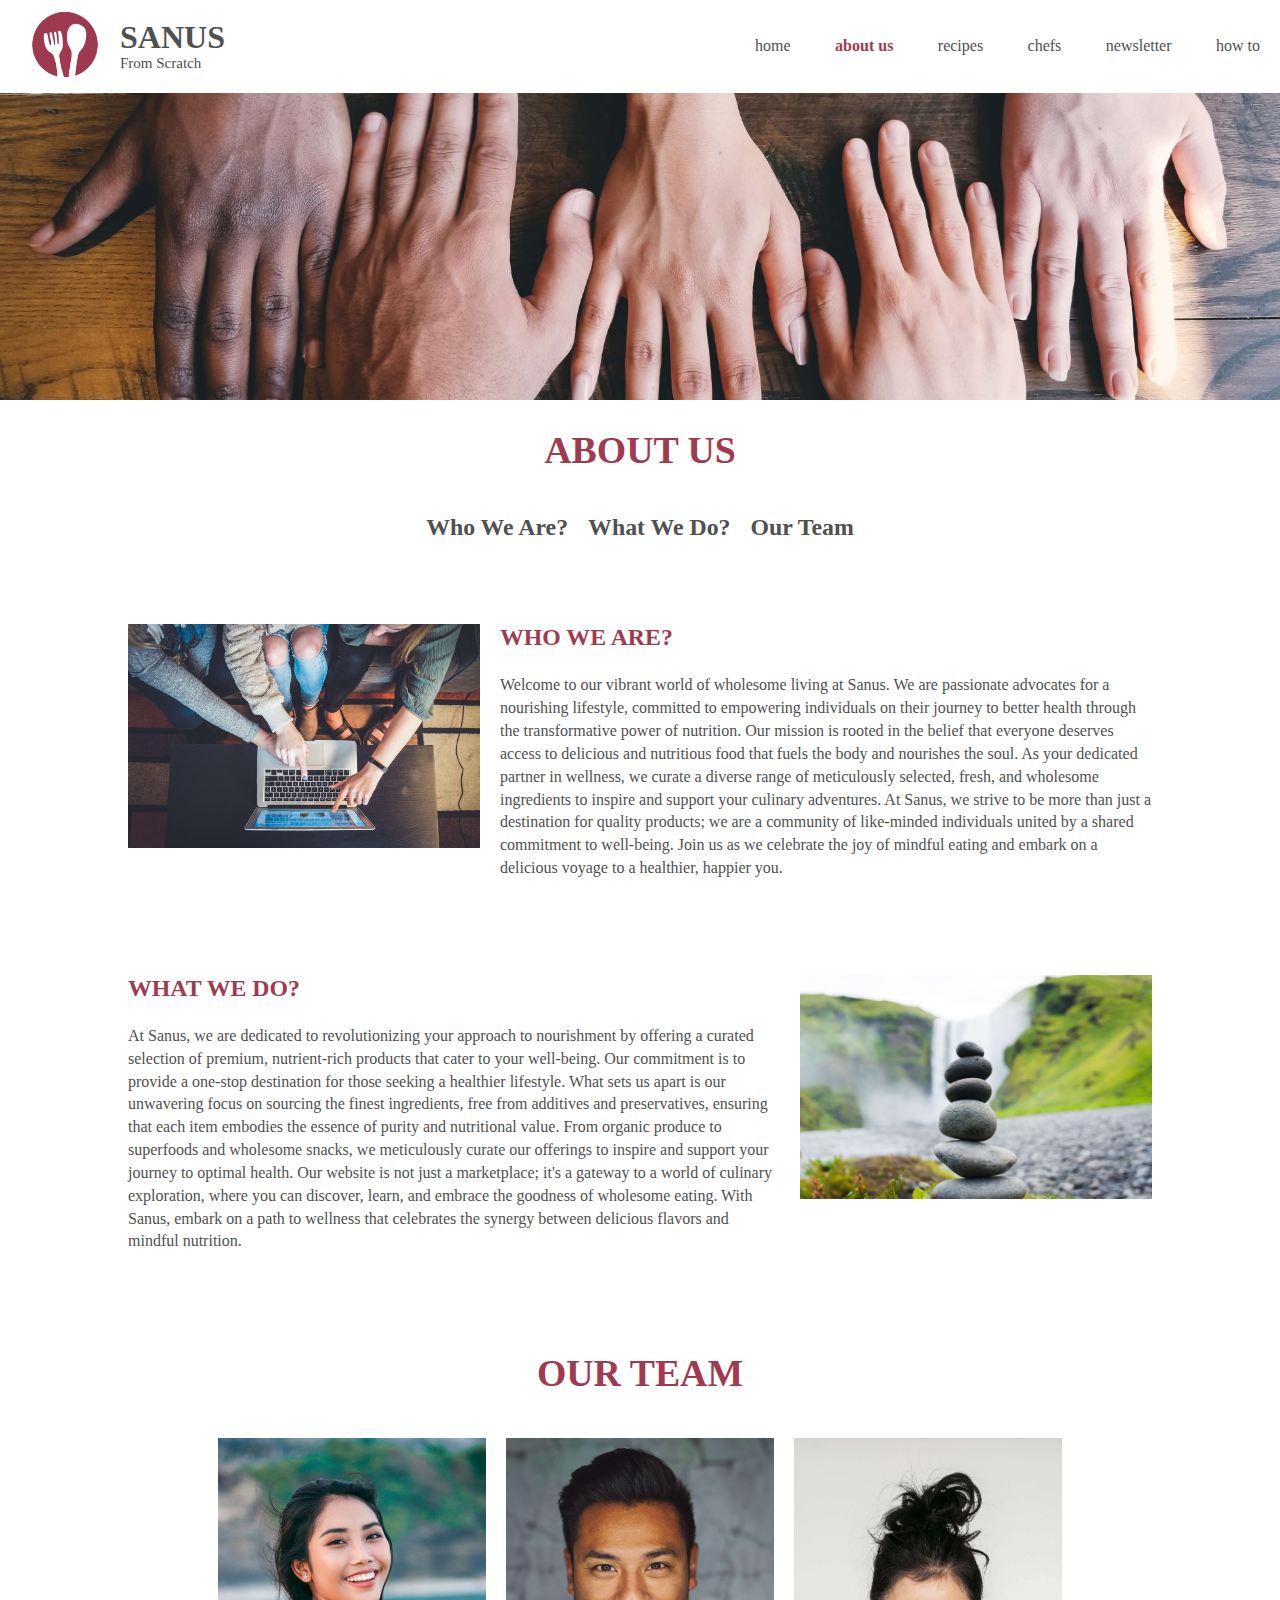
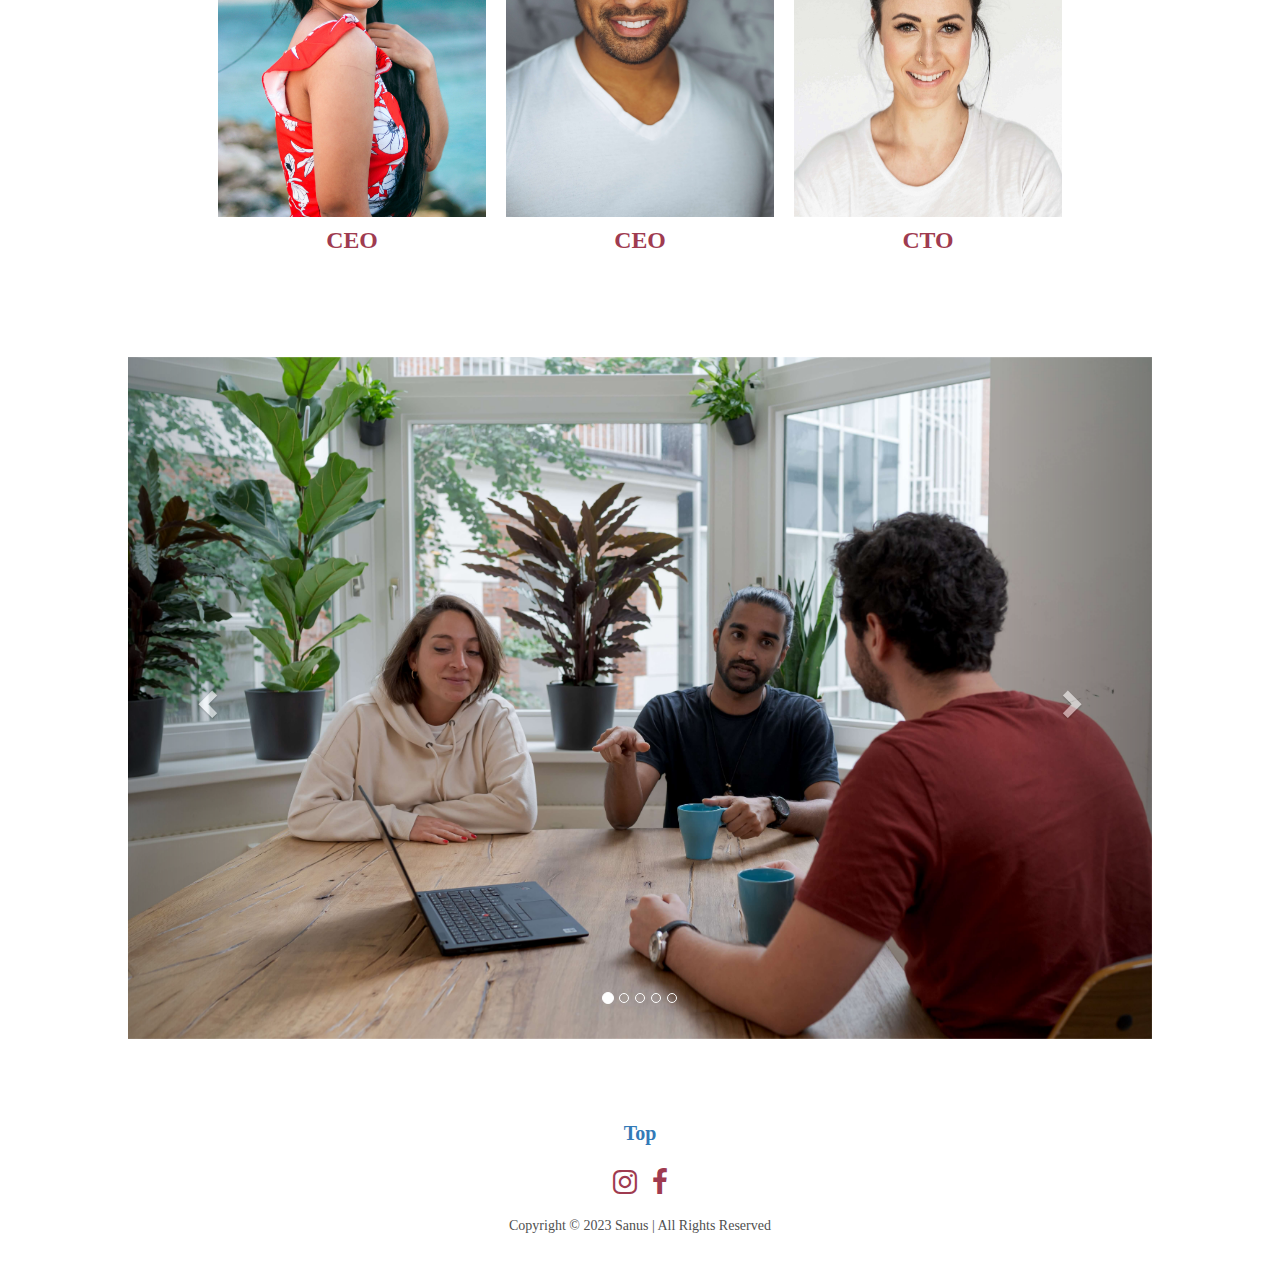
==== about.html @ 30a808e9 "Initial commit" ====
<!--Irina Raven - Sanus website-->

<!DOCTYPE html>

<html lang="en">

<head>
    
    <meta charset="UTF-8">
    <meta name="viewport" content="width=device-width, initial-scale=1.0">
    
    <!--Page title-->
    <title>Sanus</title>

    <!--Carrousel Bootstrapcdn-->
    <link rel="stylesheet" href="https://maxcdn.bootstrapcdn.com/bootstrap/3.4.1/css/bootstrap.min.css">
    
    <!--Adding Font Awesome styles ref-->
    <link rel="stylesheet" href="https://cdnjs.cloudflare.com/ajax/libs/font-awesome/4.7.0/css/font-awesome.min.css">

    <!--Adding my styles sheet-->
    <link rel="stylesheet" href="/assets/stylesheets/styles.css">

    <!-- jquery.min.js should be loaded before bootstrap.min.js because bootstrap's JavaScript requires jQueary -->
    <script src="https://ajax.googleapis.com/ajax/libs/jquery/3.5.1/jquery.min.js"></script>
    <script src="https://maxcdn.bootstrapcdn.com/bootstrap/3.4.1/js/bootstrap.min.js"></script>

    <!--css styles-->
    <style>
        h2{
            color: rgb(80, 80, 80);
        }

        img{
            width: 268px;
            height: 379px; 
        }

        p{
            font-family: poppins;
            font-weight: lighter;   
            font-size: 16px;
            color: rgb(80, 80, 80);
        }

        .parent-container{
            margin-left: 10%;
            margin-right: 10%;  
        }

        .child-container{
            display: flex;
            flex-wrap: wrap;
            gap: 20px;
            justify-content: center;
            align-items: center;
        }
    </style>
    
</head>

<body>
    
    <!--header of all webpages-->
    <header class="about">
      
      <!--logo, business and slogan-->
      <a class="logo" href="index.html"></a>
      <a class="logotext1" href="index.html">SANUS</a>
      <a class="logotext2" href="index.html">From Scratch</a>

      <!--navigation menu-->
      <nav>
        <!--regular navigation menu-->
        <div class="horizontal-nav" style="font-size: 16px;">
            <a href="index.html">home</a>
            <a class="active-menu-item" style="color: rgb(159, 59, 80)" href="about.html">about us</a> 
            <a href="recipes.html">recipes</a>
            <a href="chefs.html">chefs</a>
            <a href="newsletter.html">newsletter</a>
            <a href="howto.html">how to</a>
        </div>

            <!--responsive navigation menu-->
            <div class="dropdown">
            <button class="dropbtn"><span class="fa fa-bars fa-x"></span></button>
            <div class="dropdown-content">
                <a href="index.html">home</a>
                <a href="about.html">about us</a>
                <a href="recipes.html">recipes</a>
                <a href="chefs.html">chefs</a>
                <a href="newsletter.html">newsletter</a>
                <a href="howto.html">how to</a>
            </div>
        </div>

        </nav>

    </header>

    <section>

        <!--content container-->
        <div class="parent-container">

            <!--header-->
            <h1>ABOUT US</h1>

            <!--Little Menu-->
            <div class="child-container">
                <div>
                    <a href="#1" style="text-decoration: none;"> <h2 class="hover-color-b"> Who We Are?</h2> </a>
                </div>

                <div>
                    <a href="#2" style="text-decoration: none;" > <h2 class="hover-color-b">What We Do?</h2> </a>
                </div>

                <div>
                    <a href="#3" style="text-decoration: none;"> <h2 class="hover-color-b">Our Team</h2> </a>
                </div>
            </div>
        

            <!--Paragraphs-->
            <div>
                    <img src="/assets/images/about1.jpg" alt="hands pointing computer" style="float:left; padding-right: 20px; padding-top: 45px; padding-bottom: 10px; width:372px; height:279px;">
                    <h3 id="1" style="text-align: left;">WHO WE ARE?</h3>
                    <p> Welcome to our vibrant world of wholesome living at Sanus. 
                        We are passionate advocates for a nourishing lifestyle, committed 
                        to empowering individuals on their journey to better health through 
                        the transformative power of nutrition. Our mission is rooted in the 
                        belief that everyone deserves access to delicious and nutritious food 
                        that fuels the body and nourishes the soul. As your dedicated partner 
                        in wellness, we curate a diverse range of meticulously selected, fresh, 
                        and wholesome ingredients to inspire and support your culinary adventures. 
                        At Sanus, we strive to be more than just a destination for quality products; 
                        we are a community of like-minded individuals united by a shared commitment 
                        to well-being. Join us as we celebrate the joy of mindful eating and embark 
                        on a delicious voyage to a healthier, happier you.
                    </p>
            
                    <br><br>
            
                    <img src="/assets/images/about2.jpg" alt="rocks" style="float:right; padding-left: 20px; padding-bottom: 15px; padding-top: 45px; padding-bottom: 10px; width:372px; height:279px;">
                    <h3 id="2" style="text-align: left;">WHAT WE DO?</h3>
                    <p>At Sanus, we are dedicated to revolutionizing your 
                        approach to nourishment by offering a curated selection of premium, 
                        nutrient-rich products that cater to your well-being. Our commitment is to 
                        provide a one-stop destination for those seeking a healthier lifestyle. 
                        What sets us apart is our unwavering focus on sourcing the finest 
                        ingredients, free from additives and preservatives, ensuring that each item 
                        embodies the essence of purity and nutritional value. From organic produce 
                        to superfoods and wholesome snacks, we meticulously curate our offerings 
                        to inspire and support your journey to optimal health. Our website is not 
                        just a marketplace; it's a gateway to a world of culinary exploration, 
                        where you can discover, learn, and embrace the goodness of wholesome eating. 
                        With Sanus, embark on a path to wellness that celebrates the synergy between
                        delicious flavors and mindful nutrition.
                    </p>
            </div>

            <br><br><br>
            <!--team members header-->
            <h1 id="3">OUR TEAM</h1>

            <!--team members pictures-->
            <div class="child-container">

                <div>
                    <img src="/assets/images/team2.jpg" alt="woman">
                    <h3 style="padding-top: 10px;">CEO</h3>
                </div>

                <div>
                    <img src="/assets/images/team3.jpg" alt="man">
                    <h3 style="padding-top: 10px;">CEO</h3>
                </div>

                <div>
                    <img src="/assets/images/team1.jpg" alt="woman">
                    <h3 style="padding-top: 10px;">CTO</h3>
                </div>  
                
            </div>

            <br><br><br><br>
            <!--gallery-->
            <div id="myCarousel" class="carousel slide" data-ride="carousel">
                <!-- Indicators -->
                <ol class="carousel-indicators">
                    <li data-target="#myCarousel" data-slide-to="0" class="active"></li>
                    <li data-target="#myCarousel" data-slide-to="1"></li>
                    <li data-target="#myCarousel" data-slide-to="2"></li>
                    <li data-target="#myCarousel" data-slide-to="3"></li>
                    <li data-target="#myCarousel" data-slide-to="4"></li>
                </ol>

                <!-- Wrapper for slides -->
                <div class="carousel-inner">
                    <div class="item active">
                        <img src="/assets/images/carrousel1.jpg" alt="Office" style="width:100%;" >
                    </div>

                    <div class="item">
                        <img src="/assets/images/carrousel2.jpg" alt="office" style="width:100%;">
                    </div>

                    <div class="item">
                        <img src="/assets/images/carrousel3.jpg" alt="office" style="width:100%;">
                    </div>

                    <div class="item">
                        <img src="/assets/images/carrousel4.jpg" alt="office" style="width:100%;">
                    </div>

                    <div class="item">
                        <img src="/assets/images/carrousel5.jpg" alt="office" style="width:100%;">
                    </div>
                </div>

                <!-- Left and right controls -->
                <a class="left carousel-control" href="#myCarousel" data-slide="prev">
                    <span class="glyphicon glyphicon-chevron-left"></span>
                    <span class="sr-only">Previous</span>
                </a>

                <a class="right carousel-control" href="#myCarousel" data-slide="next">
                    <span class="glyphicon glyphicon-chevron-right"></span>
                    <span class="sr-only">Next</span>
                </a>

            </div>
        </div>
    </section>

    <br><br><br><br>
    
    <div class="to-top"><a href="#">Top</a></div>

    <!--footer of all webpages-->
    <footer>
        <div class="icon-horizontal">

            <a href="https://www.instagram.com/" target="_blank" 
            class="fa fa-instagram fa-2x hover-color"></a>

            <a href="https://www.facebook.com/" target="_blank"
             class="fa fa-facebook fa-2x hover-color padding-left"></a>
             
        </div>    
        <div class="copy-right">
            <span>Copyright &copy; 2023 Sanus | All Rights Reserved</span>
        </div>
          
    </footer>
  </body>
  
  </html>
---- assets/stylesheets/styles.css ----
/*defining our working area*/
body {
    margin: 0;
    padding: 0;
}

/*defining H1*/
h1 {
    margin: 0px 0px 1em 0px;
    color: rgb(159, 59, 80);
    font-size: 2.7em;
    font-family: atma;
    font-weight: bold;
    text-align: center;
    padding-top: 30px;
    padding-bottom: 5px;
  }

/*defining H2*/
h2 {
    margin: 0px 0px 1em 0px;
    font-size: 1.7em;
    font-family: atma;
    font-weight: bold;
    text-align: center;
    padding-top: 0px;
    padding-bottom: 15px;
  }

  h2:hover.hover-color-b {
    color: rgb(159, 59, 80);
    text-decoration: none;
}

/*defining H3*/
h3 {
    margin: 0px 0px 1em 0px;
    color: rgb(159, 59, 80);
    font-size: 1.7em;
    font-family: atma;
    font-weight: bold;
    text-align: center;
    padding-top: 45px;
    padding-bottom: 0px;
  }

  h4 {
    margin: 0px 0px 0em 0px;
    color: rgb(159, 59, 80);
    font-size: 1.7em;
    font-family: atma;
    font-weight: bold;
    text-align: center;
    padding-top: 0px;
    padding-bottom: 0px;
  }


/*Where the logo goes*/
header a.logo{
    position: absolute;
    display: block;
    width: 70px;
    height: 70px;
    background: url(/assets/images/SanusLogoNoTextColor.png) no-repeat 0 0;
    background-size: contain;
    top: 10px;
    left: 30px;    
}

/*Where the logo text goes*/
header a.logotext1{
    position: absolute;
    display: block;
    font-family: atma;
    top: 15px;
    left: 120px;   
    font-size: 32px;
    color: rgb(80, 80, 80);
    font-weight: bold;
    text-decoration: none;
}

/*Where the logo slogan goes*/
header a.logotext2{
    position: absolute;
    display: block;
    font-family: poppins;
    top: 53px;
    left: 120px;
    font-size: 15px;
    color: rgb(80, 80, 80);
    font-weight:normal;
    text-decoration: none;
}

/*color of navigation menu*/
.horizontal-nav{
    background-color: white;
    text-align: right;
    padding: 0px 0px 0px 180px;
}

/*text color of navigation menu*/
.horizontal-nav a{
    display:inline-block;
    color: rgb(80, 80, 80);
    margin: 25px 10px;
    padding: 10px 10px;
    text-decoration: none; 
    font-family: poppins;
}

/*active page get bold and change of text color*/
.active-menu-item {
    font-weight: bold;
    font-family: poppins;
    color: rgb(159, 59, 80);
}

/*text color (159,59,80) and weight (bold) hover navigation menu*/
.horizontal-nav a:hover{
    cursor: pointer;
    color: rgb(159, 59, 80);
    font-family: poppins;
    font-weight: normal;
}

/*defining image cover homepage*/
header.home-page{
    background: #eee url(/assets/images/cover_home.jpg) no-repeat center;
    background-size: cover;
    height: 600px;
}

/*defining image cover about*/
header.about{
    background: #eee url(/assets/images/cover_about.jpg) no-repeat center;
    background-size: cover;
    height: 400px;
}

/*defining image cover recipes*/
header.recipes{
    background: #eee url(/assets/images/cover_recipes.jpg) no-repeat center;
    background-size: cover;
    height: 400px;
}

/*defining image cover chefs*/
header.chefs{
    background: #eee url(/assets/images/cover_chefs.jpg) no-repeat center;
    background-size: cover;
    height: 400px;
}

/*defining image cover howto*/
header.howto{
    background: #eee url(/assets/images/cover_howto.jpg) no-repeat center;
    background-size: cover;
    height: 400px;
}

/*defining image cover newsletter*/
header.newsletters{
    background: #eee url(/assets/images/cover_newsletters.jpg) no-repeat center;
    background-size: cover;
    height: 400px;
}

/*defining image cover recipes home page*/
.cover-hp{
    background: #eee url(/assets/images/cover_home.jpg) no-repeat center;
    background-size: cover;
    height: 600px;
}

/*defining image cover recipes home page*/
.cover-hp1{
    background: linear-gradient( rgba(255, 226, 226, 0.923), rgba(174, 166, 166, 0.783) ), url(/assets/images/background2.png) no-repeat center;
    background-size: cover;
    height: 660px;
}

/*defining image cover chef home page*/
.cover-hp2{
    background: linear-gradient( rgba(0, 0, 0, 0.6), rgba(0, 0, 0, 0.6) ), url(/assets/images/cover_chefs.jpg) no-repeat center;
    background-size: cover;
    height: 600px;
}

/*defining image cover newletter home page*/
.cover-hp3{
    background: rgb(253, 225, 231) no-repeat center;
    background-size: cover;
    height: 600px;
}

/*defining image cover how to's home page*/
.cover-hp4{
    background: linear-gradient( rgba(0, 0, 0, 0.6), rgba(0, 0, 0, 0.6) ), url(/assets/images/cover_howto.jpg) no-repeat center;
    background-size: cover;
    opacity: 2.4;
    height: 600px;
}




/**/
.flex-container > div {
    width: 25%;
  }
  .flex-container > span > h2 {
    text-align: center;
    padding-left: 8px;
    padding-right: 8px;
  }
  
  video {
    display: none;
  }

/*Color of MORE or LESS accordion*/
.accordion {
    color: rgb(159, 59, 80);
    font-family: poppins;
    font-weight: bold;
    cursor: pointer;
    font-size: 15px;
    padding-bottom: 10px;
  }
  
  /*Color of MORE or LESS accordion*/
  .active,
  .accordion:hover {
    color: rgb(80, 80, 80);
    font-family: poppins;
    font-weight: bold;
  }
  
  /* accordion*/
  .panel {
    display: none;
    overflow: hidden;
  }  


/*Setting up my footer*/
footer {
    width: 100%;
    height: 115px;
    background-color: white;
    
}

/*space between icons footer social menu*/
footer div.icon-horizontal {
    padding: 20px;
    display: flex;
    justify-content: center;
}
 
/*color for icons on footer*/
footer a {
    color: rgb(159, 59, 80);
    text-decoration: none;
}
 
/*hover color for icons on footer*/
footer a:hover.hover-color {
    color: rgb(80, 80, 80);
    text-decoration: none;
}

/*15px of padding for icons footer*/
.padding-right {
    padding-right: 15px;
}

/*15px of padding for icons footer*/
.padding-left {
    padding-left: 15px;
}

/*styles for footer copyright text*/
.copy-right {
    font-size: 14px;
    font-family: poppins;
    color: rgb(80, 80, 80);
    display: flex;
    justify-content: center;
  }
  
/*icon for users to go to top*/
.to-top {
    width: 100%;
    padding: 0px;
    display: flex;
    text-decoration: none;
    color: rgb(159, 59, 80);
    justify-content: center;
    font-family: atma;
    font-size: 20px;
    font-weight: bold; 
  }

  aside {
    width: 40%;
    float: left;
  }
  aside > div {
    /* padding: top right bottom left */
    padding: 0px 40px 0px 40px;
  }
  
  aside div li {
    font-size: 1.1em;
    line-height: 1.5em;
  }
  
  aside > div > div.scrolling {
    height: 600px;
    overflow: auto;
  }
  
  



  


/*----------------------------------------*/
/*-----------Responsive Part--------------*/


/*responsive menu where it goes*/
.dropdown {
    position: absolute;
    display: none;
    top: 0;
    right: 0;
}

/*responsive menu design (just hamburger menu)*/
.dropbtn {
    background-color: white;
    opacity: 0.9;
    color:rgb(159, 59, 80);
    padding: 16px;
    font-size: 16px;
    border:none;
    cursor:pointer;
}

/*content hamburger menu the right of scree*/
.dropdown-content{
    display:none;
    position: absolute;
    right: 0;
    background-color: rgb(159, 59, 80)
}

/*hamburger menu content on the right of screen*/
.dropdown-content a {
    color: rgb(80, 80, 80);
    padding: 12px 16px;
    text-decoration: none;
    display: block;
    font-family: poppins;
    font-size: 14px;
    text-align: center;
    text-decoration: none;
}

/*color of dropdown menu when hover*/
.dropdown-content a:hover{
    color: rgb(159, 59, 80);
    padding: 12px 16px;
    text-decoration: none;
    display: block;
    text-align: center;
    font-weight: bold;
}

/*keeps dropdown menu hold*/
.dropdown:hover .dropdown-content{
    display:block;
}

/*color of responsive menu*/
.dropdown:hover .dropdown-content{
    background-color: white;
    opacity: 0.9;
}

/*Styles to add hamburger menu when it's a small area*/
@media screen and (max-width: 600px) {
    .horizontal-nav{
        display: none;
    }

    .dropdown{
        display: block;
    }
}
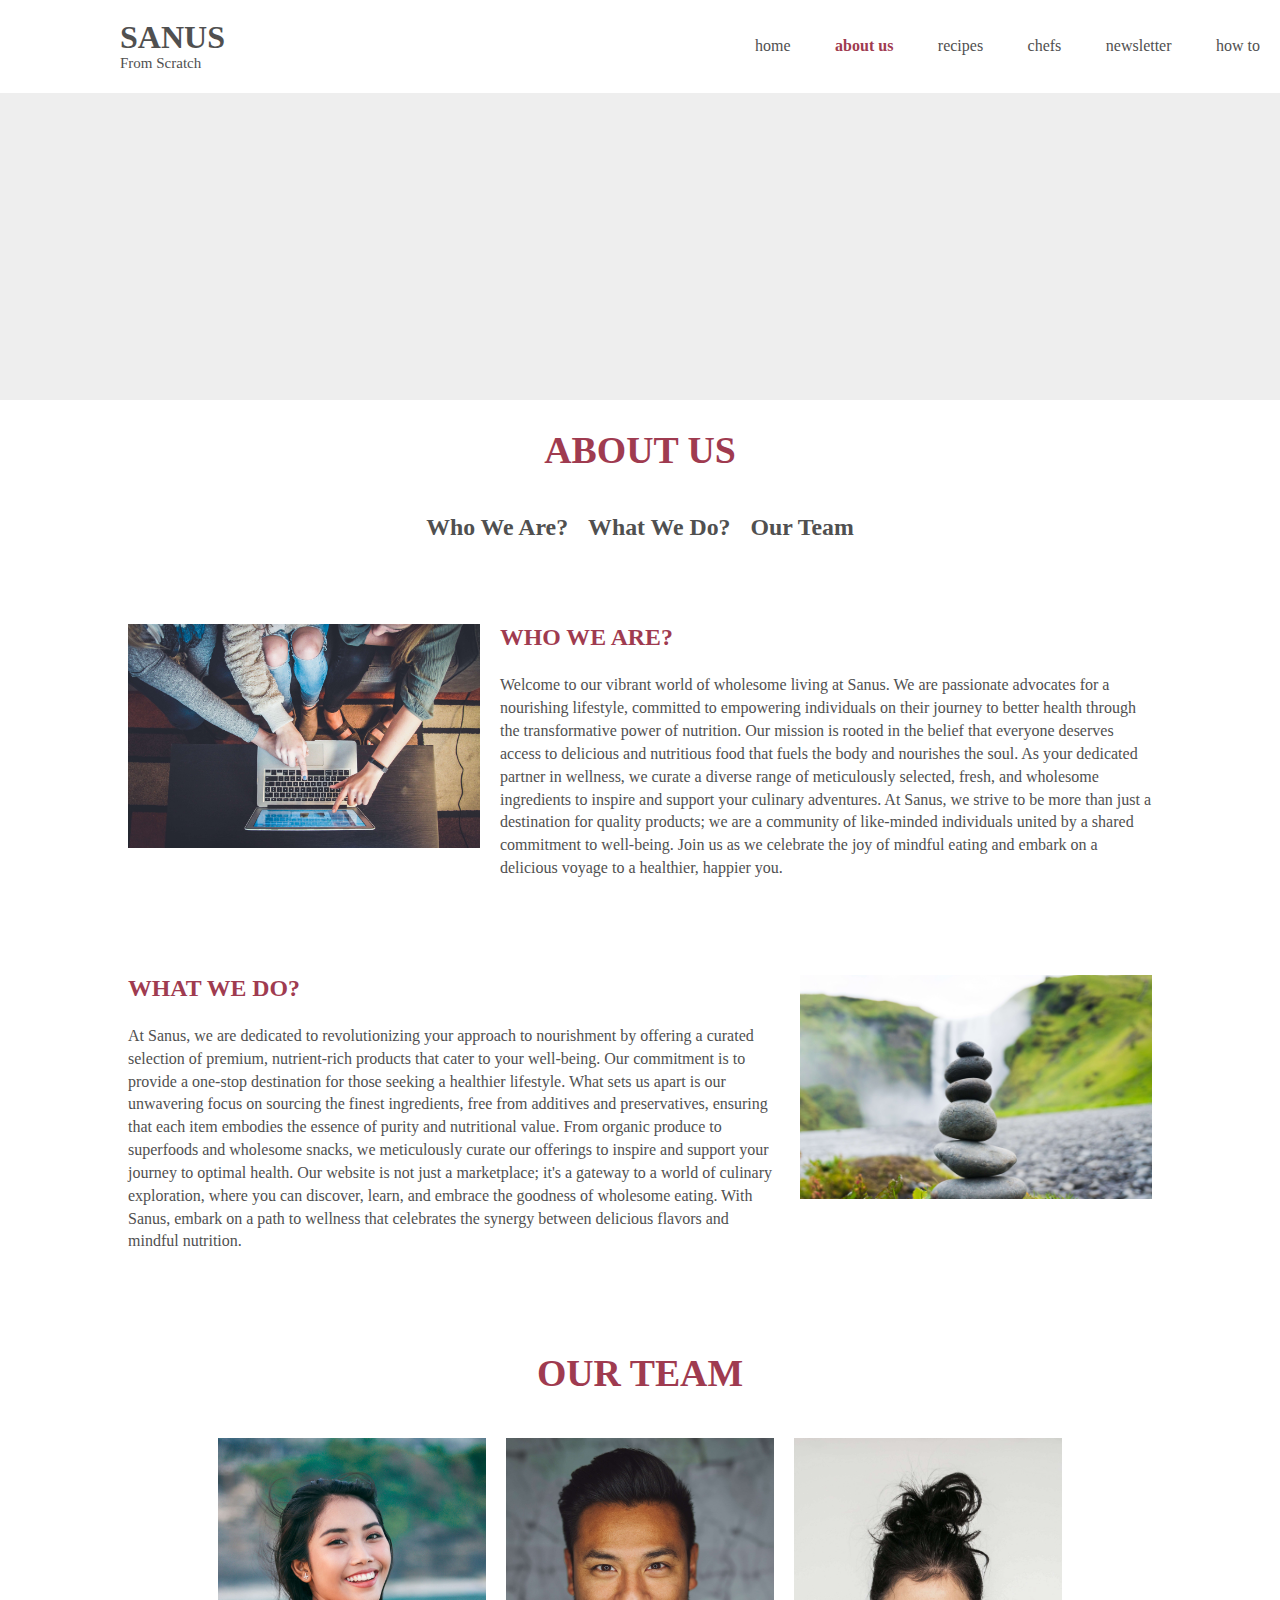
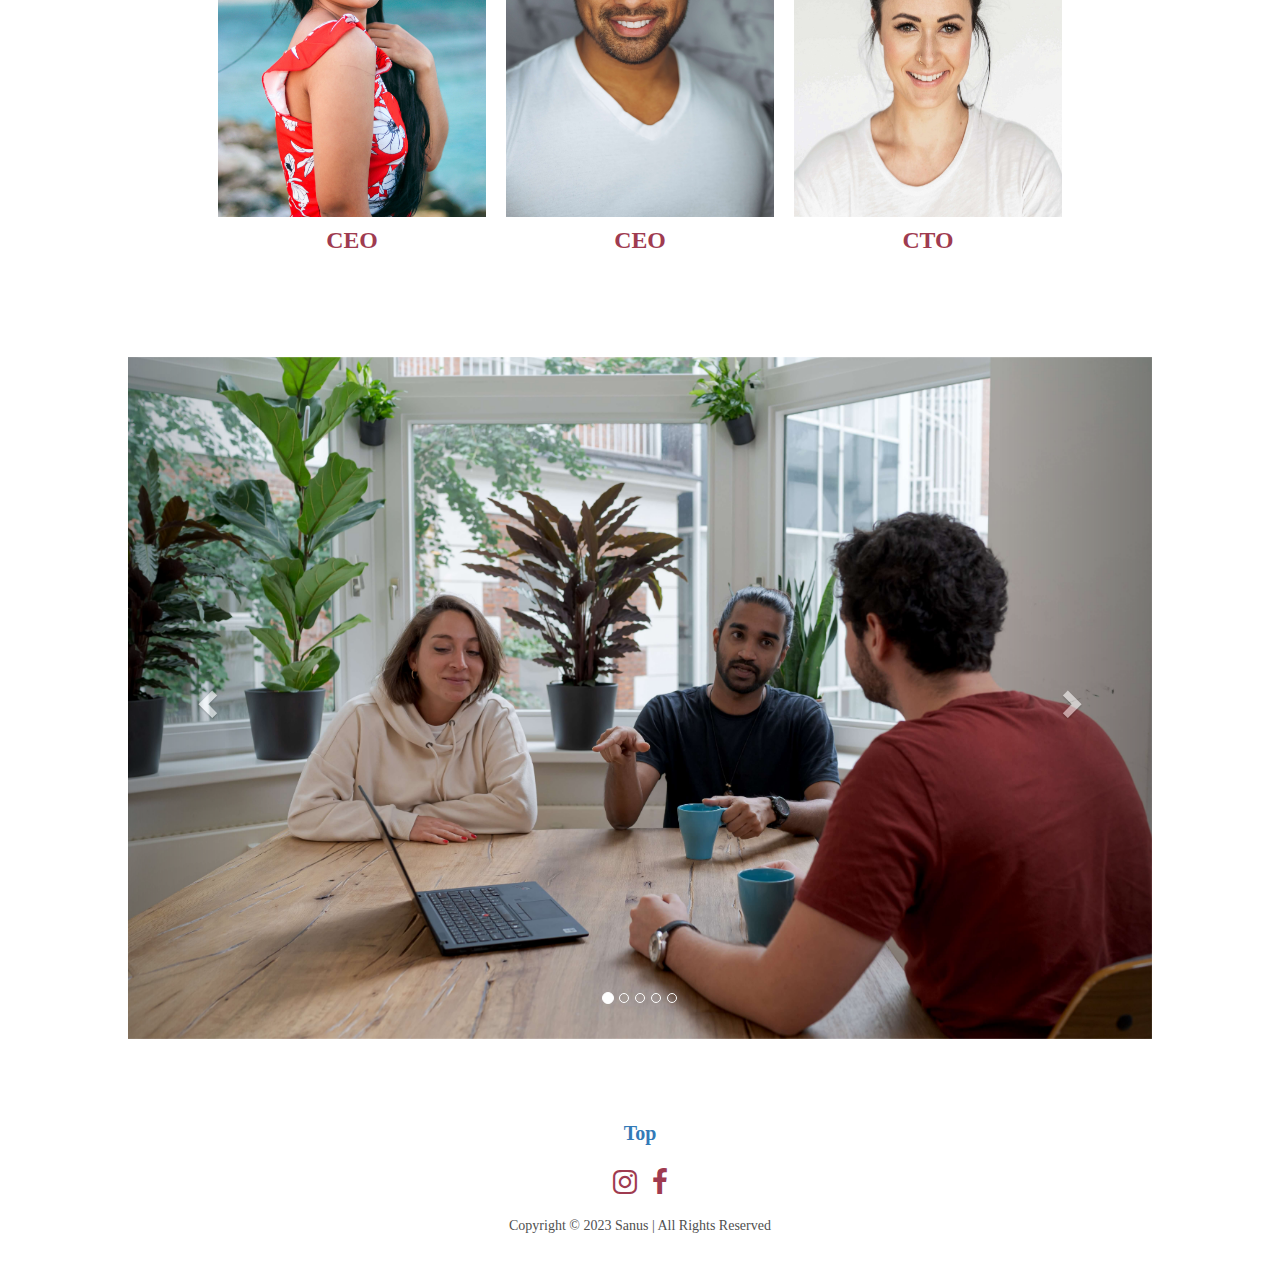
==== commit 59680bd1: "Update about.html" ====
--- a/about.html
+++ b/about.html
@@ -19,7 +19,7 @@
     <link rel="stylesheet" href="https://cdnjs.cloudflare.com/ajax/libs/font-awesome/4.7.0/css/font-awesome.min.css">
 
     <!--Adding my styles sheet-->
-    <link rel="stylesheet" href="/assets/stylesheets/styles.css">
+    <link rel="stylesheet" href="assets/stylesheets/styles.css">
 
     <!-- jquery.min.js should be loaded before bootstrap.min.js because bootstrap's JavaScript requires jQueary -->
     <script src="https://ajax.googleapis.com/ajax/libs/jquery/3.5.1/jquery.min.js"></script>
@@ -124,7 +124,7 @@
 
             <!--Paragraphs-->
             <div>
-                    <img src="/assets/images/about1.jpg" alt="hands pointing computer" style="float:left; padding-right: 20px; padding-top: 45px; padding-bottom: 10px; width:372px; height:279px;">
+                    <img src="assets/images/about1.jpg" alt="hands pointing computer" style="float:left; padding-right: 20px; padding-top: 45px; padding-bottom: 10px; width:372px; height:279px;">
                     <h3 id="1" style="text-align: left;">WHO WE ARE?</h3>
                     <p> Welcome to our vibrant world of wholesome living at Sanus. 
                         We are passionate advocates for a nourishing lifestyle, committed 
@@ -142,7 +142,7 @@
             
                     <br><br>
             
-                    <img src="/assets/images/about2.jpg" alt="rocks" style="float:right; padding-left: 20px; padding-bottom: 15px; padding-top: 45px; padding-bottom: 10px; width:372px; height:279px;">
+                    <img src="assets/images/about2.jpg" alt="rocks" style="float:right; padding-left: 20px; padding-bottom: 15px; padding-top: 45px; padding-bottom: 10px; width:372px; height:279px;">
                     <h3 id="2" style="text-align: left;">WHAT WE DO?</h3>
                     <p>At Sanus, we are dedicated to revolutionizing your 
                         approach to nourishment by offering a curated selection of premium, 
@@ -168,17 +168,17 @@
             <div class="child-container">
 
                 <div>
-                    <img src="/assets/images/team2.jpg" alt="woman">
+                    <img src="assets/images/team2.jpg" alt="woman">
                     <h3 style="padding-top: 10px;">CEO</h3>
                 </div>
 
                 <div>
-                    <img src="/assets/images/team3.jpg" alt="man">
+                    <img src="assets/images/team3.jpg" alt="man">
                     <h3 style="padding-top: 10px;">CEO</h3>
                 </div>
 
                 <div>
-                    <img src="/assets/images/team1.jpg" alt="woman">
+                    <img src="assets/images/team1.jpg" alt="woman">
                     <h3 style="padding-top: 10px;">CTO</h3>
                 </div>  
                 
@@ -199,23 +199,23 @@
                 <!-- Wrapper for slides -->
                 <div class="carousel-inner">
                     <div class="item active">
-                        <img src="/assets/images/carrousel1.jpg" alt="Office" style="width:100%;" >
-                    </div>
-
-                    <div class="item">
-                        <img src="/assets/images/carrousel2.jpg" alt="office" style="width:100%;">
-                    </div>
-
-                    <div class="item">
-                        <img src="/assets/images/carrousel3.jpg" alt="office" style="width:100%;">
-                    </div>
-
-                    <div class="item">
-                        <img src="/assets/images/carrousel4.jpg" alt="office" style="width:100%;">
-                    </div>
-
-                    <div class="item">
-                        <img src="/assets/images/carrousel5.jpg" alt="office" style="width:100%;">
+                        <img src="assets/images/carrousel1.jpg" alt="Office" style="width:100%;" >
+                    </div>
+
+                    <div class="item">
+                        <img src="assets/images/carrousel2.jpg" alt="office" style="width:100%;">
+                    </div>
+
+                    <div class="item">
+                        <img src="assets/images/carrousel3.jpg" alt="office" style="width:100%;">
+                    </div>
+
+                    <div class="item">
+                        <img src="assets/images/carrousel4.jpg" alt="office" style="width:100%;">
+                    </div>
+
+                    <div class="item">
+                        <img src="assets/images/carrousel5.jpg" alt="office" style="width:100%;">
                     </div>
                 </div>
 
@@ -256,4 +256,4 @@
     </footer>
   </body>
   
-  </html>+  </html>
--- a/assets/stylesheets/styles.css
+++ b/assets/stylesheets/styles.css
@@ -62,7 +62,7 @@
     display: block;
     width: 70px;
     height: 70px;
-    background: url(/assets/images/SanusLogoNoTextColor.png) no-repeat 0 0;
+    background: url(assets/images/SanusLogoNoTextColor.png) no-repeat 0 0;
     background-size: contain;
     top: 10px;
     left: 30px;    
@@ -128,63 +128,63 @@
 
 /*defining image cover homepage*/
 header.home-page{
-    background: #eee url(/assets/images/cover_home.jpg) no-repeat center;
+    background: #eee url(assets/images/cover_home.jpg) no-repeat center;
     background-size: cover;
     height: 600px;
 }
 
 /*defining image cover about*/
 header.about{
-    background: #eee url(/assets/images/cover_about.jpg) no-repeat center;
+    background: #eee url(assets/images/cover_about.jpg) no-repeat center;
     background-size: cover;
     height: 400px;
 }
 
 /*defining image cover recipes*/
 header.recipes{
-    background: #eee url(/assets/images/cover_recipes.jpg) no-repeat center;
+    background: #eee url(assets/images/cover_recipes.jpg) no-repeat center;
     background-size: cover;
     height: 400px;
 }
 
 /*defining image cover chefs*/
 header.chefs{
-    background: #eee url(/assets/images/cover_chefs.jpg) no-repeat center;
+    background: #eee url(assets/images/cover_chefs.jpg) no-repeat center;
     background-size: cover;
     height: 400px;
 }
 
 /*defining image cover howto*/
 header.howto{
-    background: #eee url(/assets/images/cover_howto.jpg) no-repeat center;
+    background: #eee url(assets/images/cover_howto.jpg) no-repeat center;
     background-size: cover;
     height: 400px;
 }
 
 /*defining image cover newsletter*/
 header.newsletters{
-    background: #eee url(/assets/images/cover_newsletters.jpg) no-repeat center;
+    background: #eee url(assets/images/cover_newsletters.jpg) no-repeat center;
     background-size: cover;
     height: 400px;
 }
 
 /*defining image cover recipes home page*/
 .cover-hp{
-    background: #eee url(/assets/images/cover_home.jpg) no-repeat center;
+    background: #eee url(assets/images/cover_home.jpg) no-repeat center;
     background-size: cover;
     height: 600px;
 }
 
 /*defining image cover recipes home page*/
 .cover-hp1{
-    background: linear-gradient( rgba(255, 226, 226, 0.923), rgba(174, 166, 166, 0.783) ), url(/assets/images/background2.png) no-repeat center;
+    background: linear-gradient( rgba(255, 226, 226, 0.923), rgba(174, 166, 166, 0.783) ), url(assets/images/background2.png) no-repeat center;
     background-size: cover;
     height: 660px;
 }
 
 /*defining image cover chef home page*/
 .cover-hp2{
-    background: linear-gradient( rgba(0, 0, 0, 0.6), rgba(0, 0, 0, 0.6) ), url(/assets/images/cover_chefs.jpg) no-repeat center;
+    background: linear-gradient( rgba(0, 0, 0, 0.6), rgba(0, 0, 0, 0.6) ), url(assets/images/cover_chefs.jpg) no-repeat center;
     background-size: cover;
     height: 600px;
 }
@@ -198,7 +198,7 @@
 
 /*defining image cover how to's home page*/
 .cover-hp4{
-    background: linear-gradient( rgba(0, 0, 0, 0.6), rgba(0, 0, 0, 0.6) ), url(/assets/images/cover_howto.jpg) no-repeat center;
+    background: linear-gradient( rgba(0, 0, 0, 0.6), rgba(0, 0, 0, 0.6) ), url(assets/images/cover_howto.jpg) no-repeat center;
     background-size: cover;
     opacity: 2.4;
     height: 600px;
